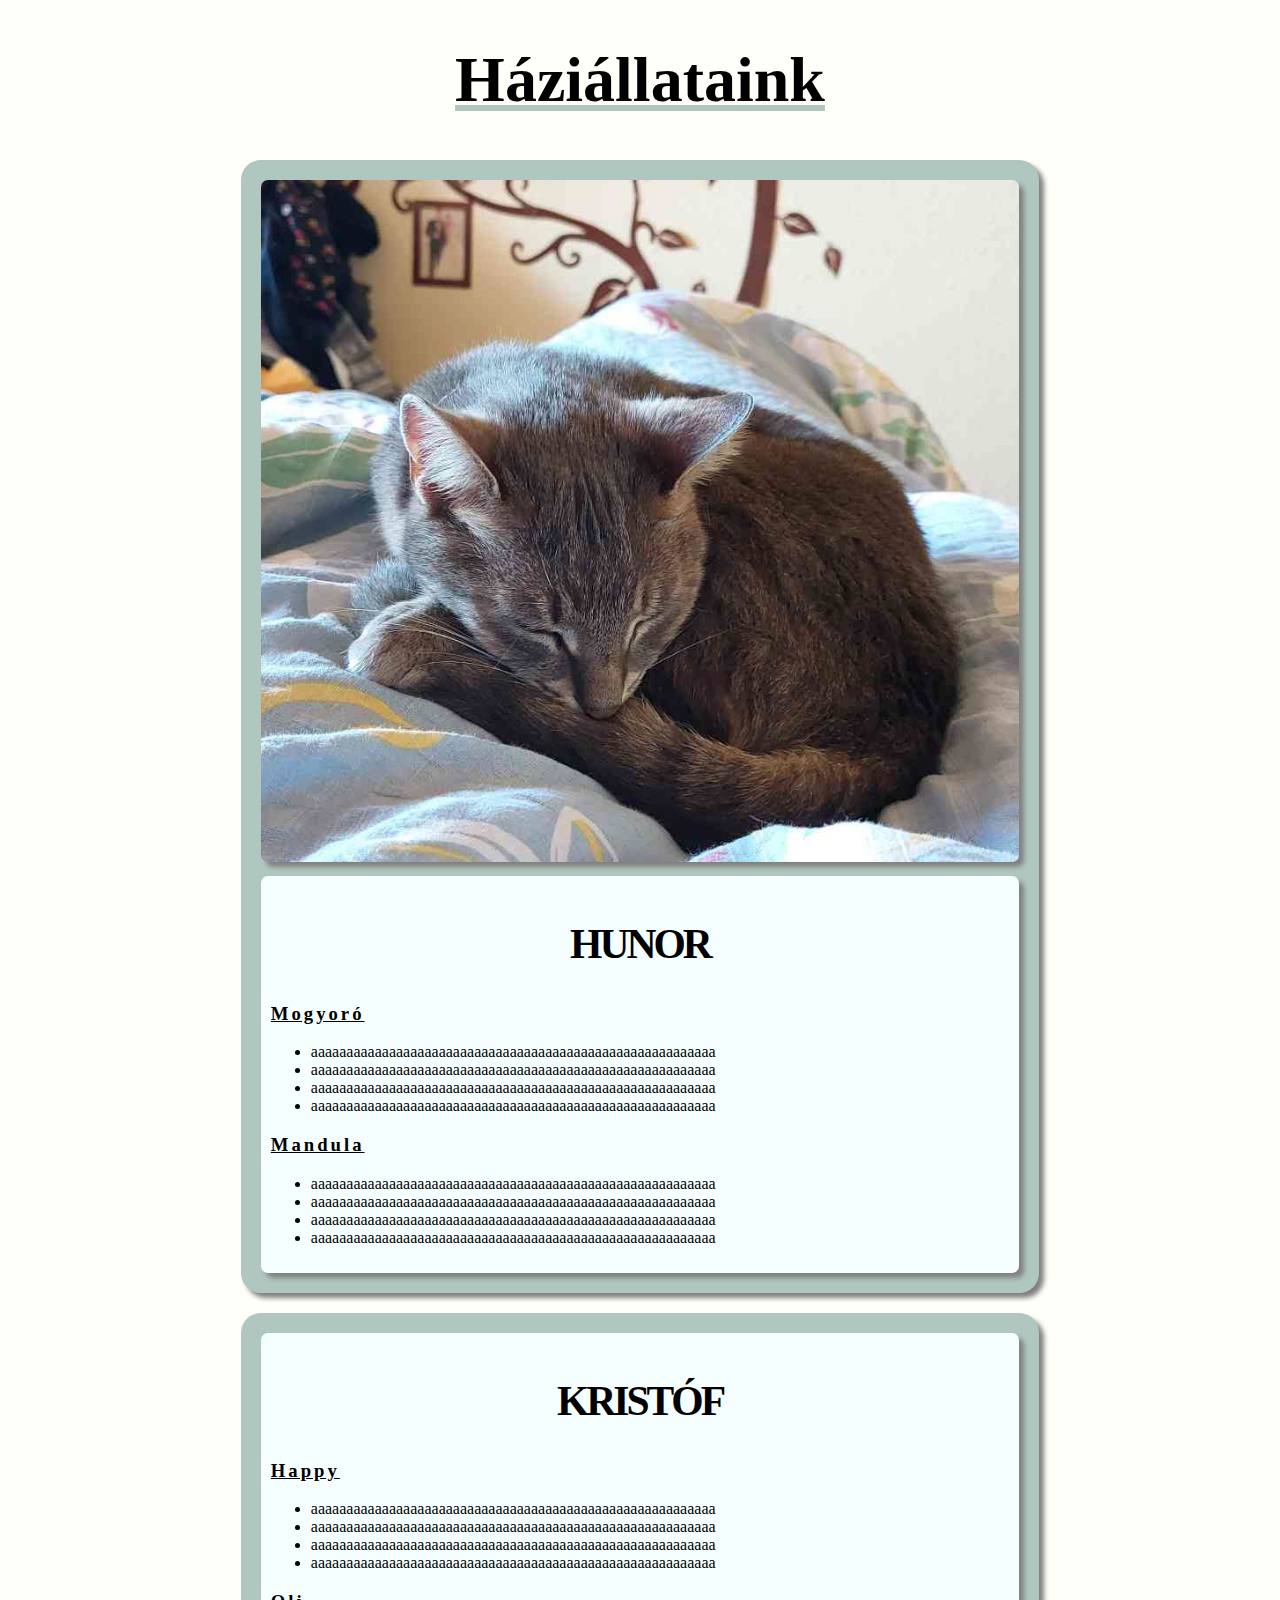
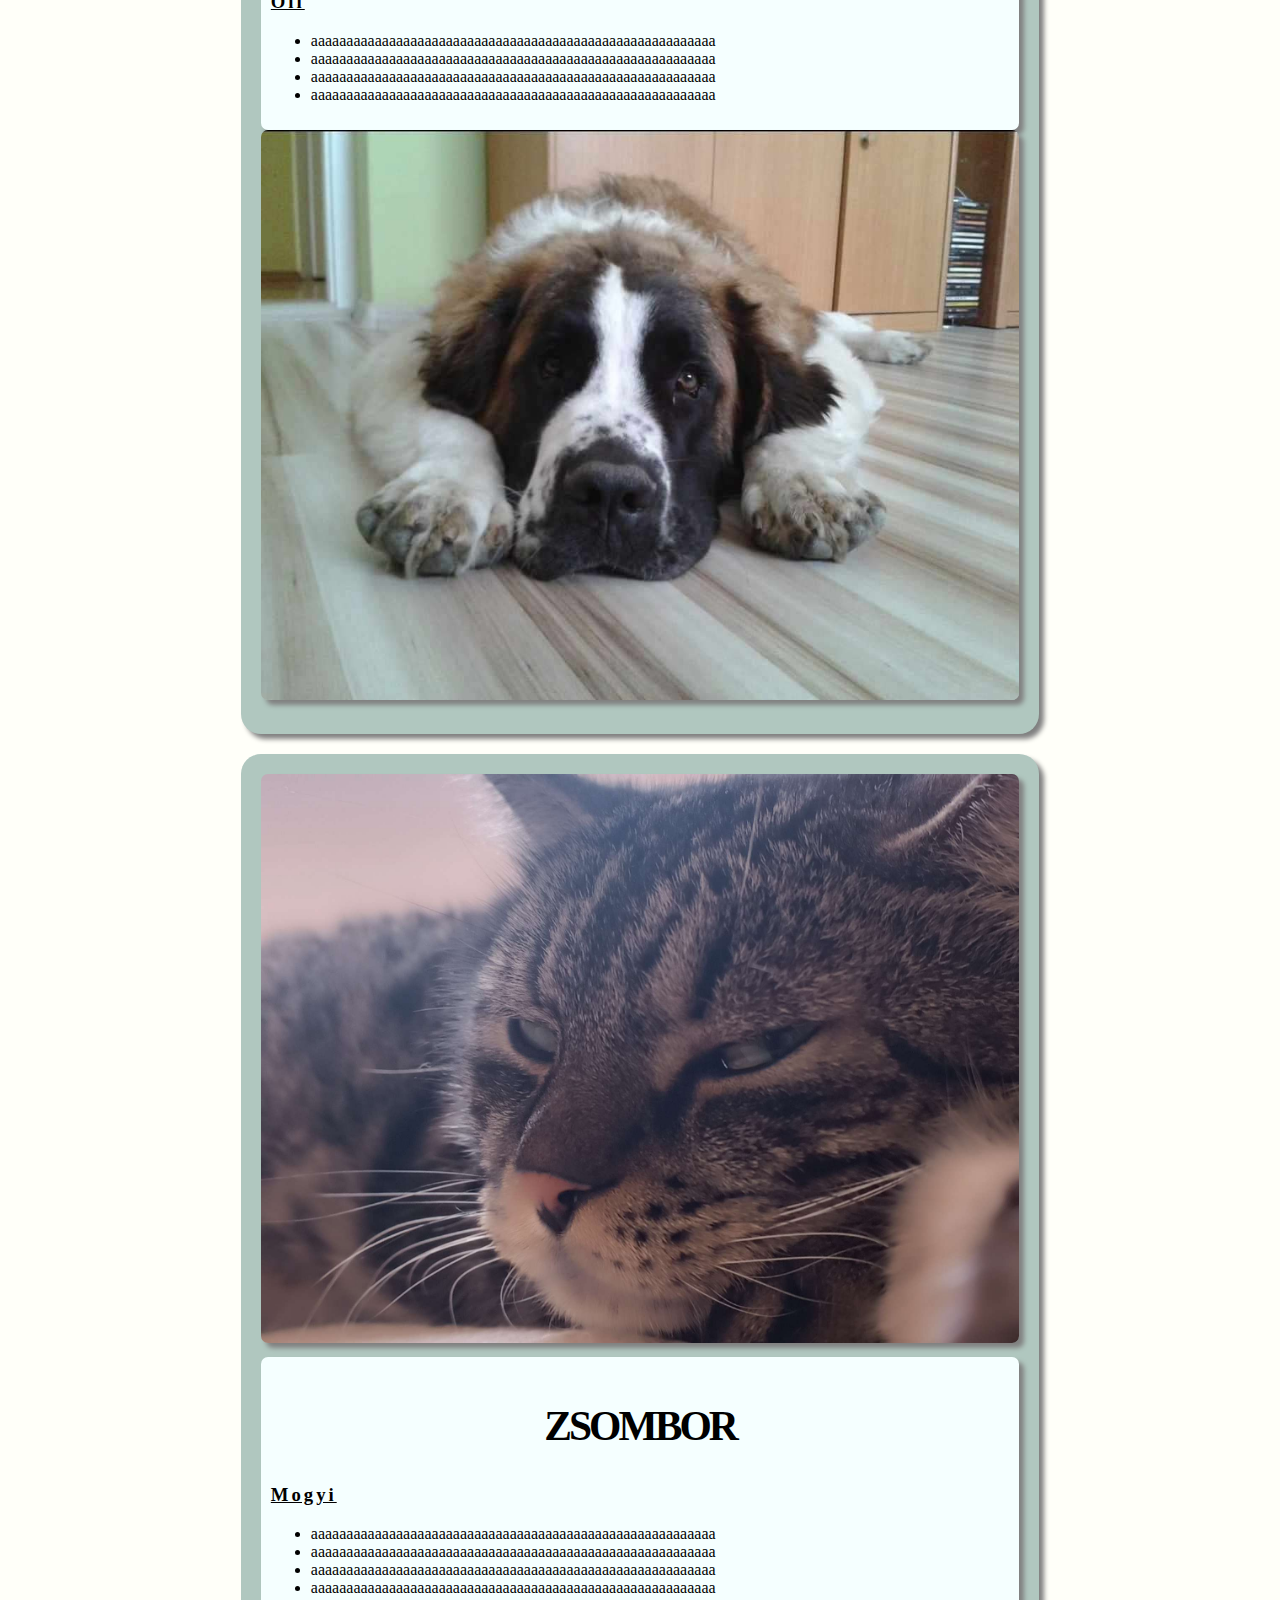
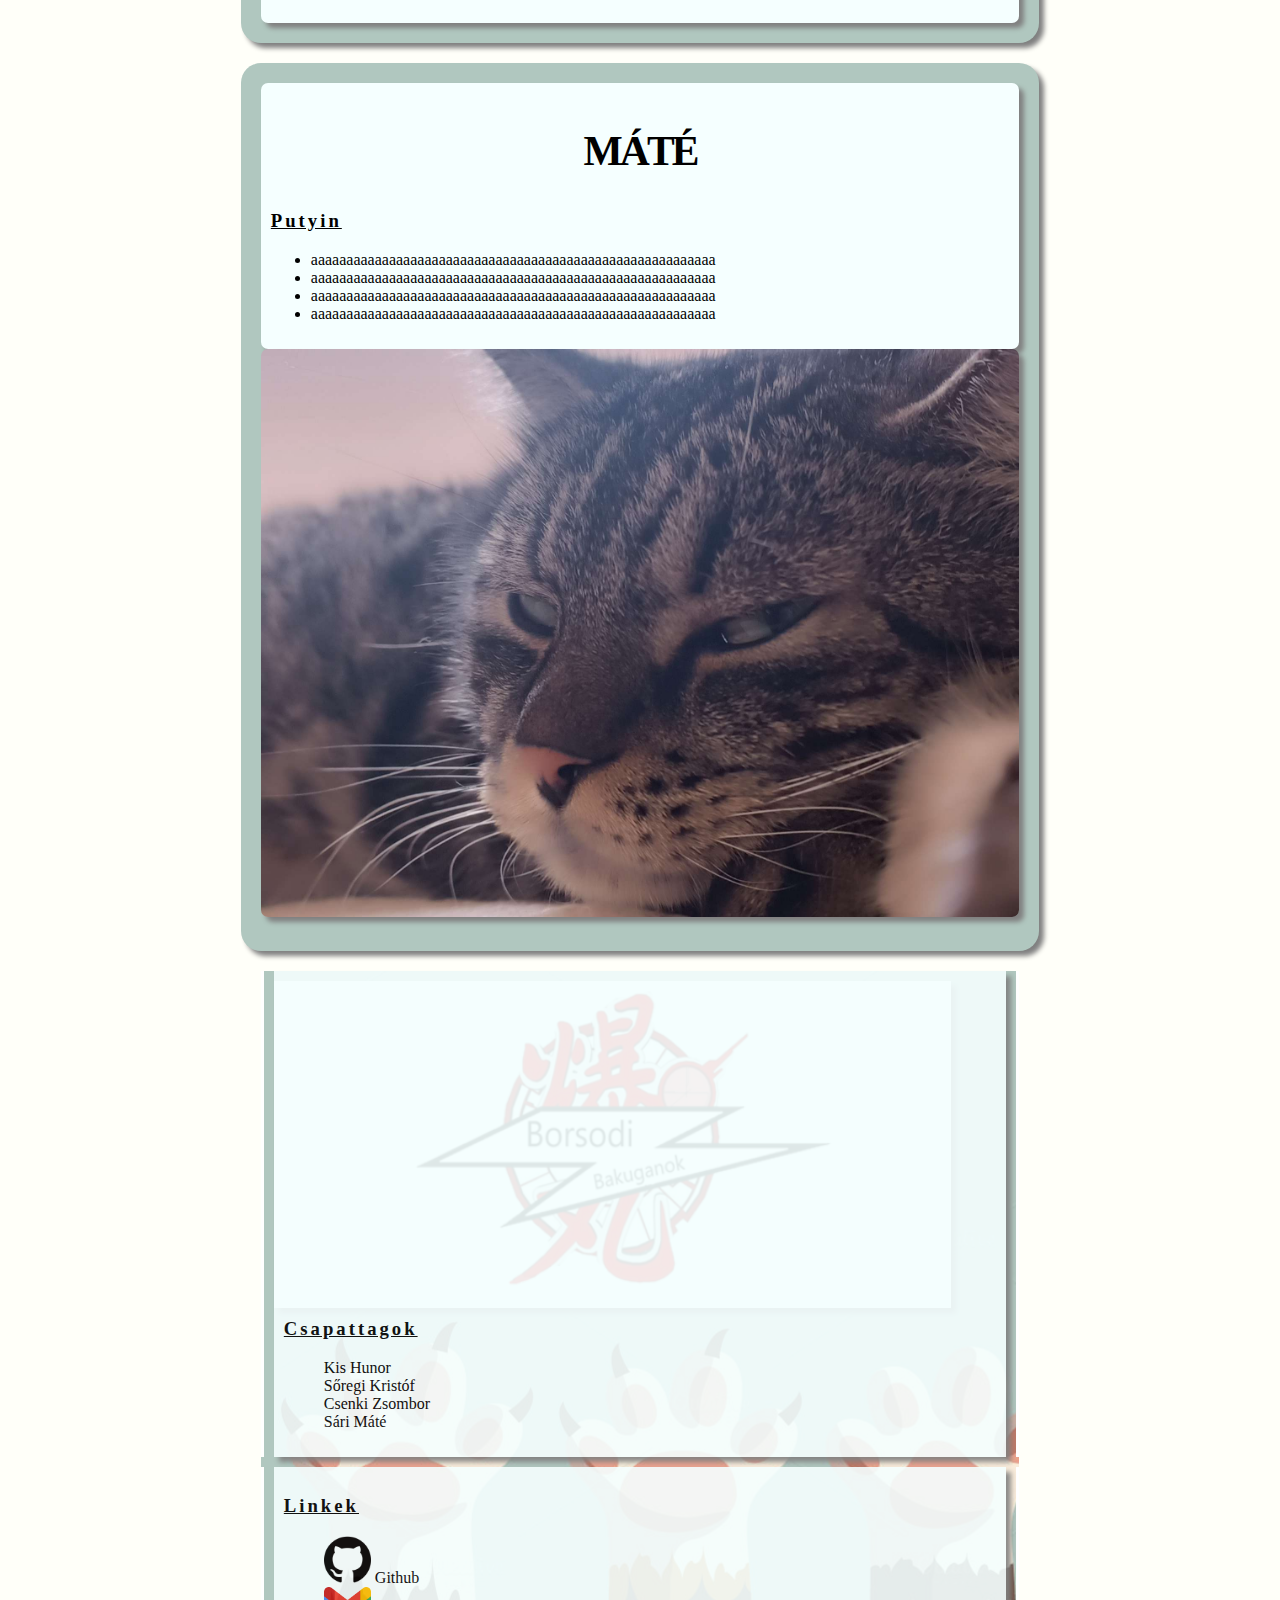
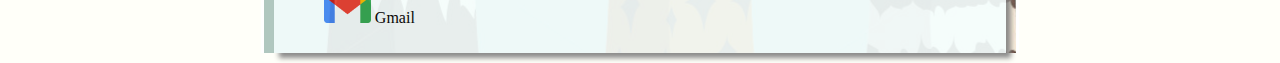
==== index.html @ 79746797 "Add files via upload" ====
<!DOCTYPE html>
<html lang="en">
<head>
    <meta charset="UTF-8">
    <meta name="viewport" content="width=device-width, initial-scale=1.0">
    <title>Háziállatok</title>
    <link href="https://cdn.jsdelivr.net/npm/bootstrap@5.3.2/dist/css/bootstrap.min.css" rel="stylesheet" integrity="sha384-T3c6CoIi6uLrA9TneNEoa7RxnatzjcDSCmG1MXxSR1GAsXEV/Dwwykc2MPK8M2HN" crossorigin="anonymous">
    <link rel="stylesheet" href="index.css">
</head>
<body>
    <header>
        <div>
            <h1>Háziállataink</h1>
        </div>
    </header>
    <main>
        <div class="row box">
            <div class="col-xl-5 col-lg-12 col-md-12 imgdiv">
                <img class="boximg" src="hunorfooldalkep.jpg" alt="">
            </div>
            <div class="lidiv col-xl-7 col-lg-12 col-md-12">
                <h2>Hunor</h2>
                <h3>Mogyoró</h3>
                <ul>
                    <li>aaaaaaaaaaaaaaaaaaaaaaaaaaaaaaaaaaaaaaaaaaaaaaaaaaaaaaaaa</li>
                    <li>aaaaaaaaaaaaaaaaaaaaaaaaaaaaaaaaaaaaaaaaaaaaaaaaaaaaaaaaa</li>
                    <li>aaaaaaaaaaaaaaaaaaaaaaaaaaaaaaaaaaaaaaaaaaaaaaaaaaaaaaaaa</li>
                    <li>aaaaaaaaaaaaaaaaaaaaaaaaaaaaaaaaaaaaaaaaaaaaaaaaaaaaaaaaa</li>
                </ul>
                <h3>Mandula</h3>
                <ul>
                    <li>aaaaaaaaaaaaaaaaaaaaaaaaaaaaaaaaaaaaaaaaaaaaaaaaaaaaaaaaa</li>
                    <li>aaaaaaaaaaaaaaaaaaaaaaaaaaaaaaaaaaaaaaaaaaaaaaaaaaaaaaaaa</li>
                    <li>aaaaaaaaaaaaaaaaaaaaaaaaaaaaaaaaaaaaaaaaaaaaaaaaaaaaaaaaa</li>
                    <li>aaaaaaaaaaaaaaaaaaaaaaaaaaaaaaaaaaaaaaaaaaaaaaaaaaaaaaaaa</li>
                </ul>
            </div>
        </div>
        <div class="row box">
            <div class="lidiv col-xl-7 col-lg-12 col-md-12">
                <h2>Kristóf</h2>
                <h3>Happy</h3>
                <ul>
                    <li>aaaaaaaaaaaaaaaaaaaaaaaaaaaaaaaaaaaaaaaaaaaaaaaaaaaaaaaaa</li>
                    <li>aaaaaaaaaaaaaaaaaaaaaaaaaaaaaaaaaaaaaaaaaaaaaaaaaaaaaaaaa</li>
                    <li>aaaaaaaaaaaaaaaaaaaaaaaaaaaaaaaaaaaaaaaaaaaaaaaaaaaaaaaaa</li>
                    <li>aaaaaaaaaaaaaaaaaaaaaaaaaaaaaaaaaaaaaaaaaaaaaaaaaaaaaaaaa</li>
                </ul>
                <h3>Oli</h3>
                <ul>
                    <li>aaaaaaaaaaaaaaaaaaaaaaaaaaaaaaaaaaaaaaaaaaaaaaaaaaaaaaaaa</li>
                    <li>aaaaaaaaaaaaaaaaaaaaaaaaaaaaaaaaaaaaaaaaaaaaaaaaaaaaaaaaa</li>
                    <li>aaaaaaaaaaaaaaaaaaaaaaaaaaaaaaaaaaaaaaaaaaaaaaaaaaaaaaaaa</li>
                    <li>aaaaaaaaaaaaaaaaaaaaaaaaaaaaaaaaaaaaaaaaaaaaaaaaaaaaaaaaa</li>
                </ul>
            </div>
            <div class="col-xl-5 col-lg-12 col-md-12 imgdiv">
                <img class="boximg" src="kristofkep4.jpg" alt="">
            </div>
        </div>
        <div class="row box">
            <div class="col-xl-5 col-lg-12 col-md-12 imgdiv">
                <img class="boximg" src="mate_fooldalkep.jpg" alt="">
            </div>
            <div class="lidiv col-xl-7 col-lg-12 col-md-12">
                <h2>Zsombor</h2>
                <h3>Mogyi</h3>
                <ul>
                    <li>aaaaaaaaaaaaaaaaaaaaaaaaaaaaaaaaaaaaaaaaaaaaaaaaaaaaaaaaa</li>
                    <li>aaaaaaaaaaaaaaaaaaaaaaaaaaaaaaaaaaaaaaaaaaaaaaaaaaaaaaaaa</li>
                    <li>aaaaaaaaaaaaaaaaaaaaaaaaaaaaaaaaaaaaaaaaaaaaaaaaaaaaaaaaa</li>
                    <li>aaaaaaaaaaaaaaaaaaaaaaaaaaaaaaaaaaaaaaaaaaaaaaaaaaaaaaaaa</li>
                </ul>
            </div>
        </div>
        <div class="row box">
            <div class="lidiv col-xl-7 col-lg-12 col-md-12">
                <h2>Máté</h2>
                <h3>Putyin</h3>
                <ul>
                    <li>aaaaaaaaaaaaaaaaaaaaaaaaaaaaaaaaaaaaaaaaaaaaaaaaaaaaaaaaa</li>
                    <li>aaaaaaaaaaaaaaaaaaaaaaaaaaaaaaaaaaaaaaaaaaaaaaaaaaaaaaaaa</li>
                    <li>aaaaaaaaaaaaaaaaaaaaaaaaaaaaaaaaaaaaaaaaaaaaaaaaaaaaaaaaa</li>
                    <li>aaaaaaaaaaaaaaaaaaaaaaaaaaaaaaaaaaaaaaaaaaaaaaaaaaaaaaaaa</li>
                </ul>
            </div>
            <div class="col-xl-5 col-lg-12 col-md-12 imgdiv">
                <img class="boximg" src="mate_fooldalkep.jpg" alt="">
            </div>
        </div>
    </main>
    <footer>
        <div class="row">
            <div class="col-lg-4 kozepsoli">
                <img class="footerimg" src="logo.png" alt="">
            </div>
            <div class="about col-lg-4 kozepsoli">
                <div class="kozepsofooter">
                    <h3>Csapattagok</h3>
                    <ul class="footerul">
                        <li>Kis Hunor</li>
                        <li>Sőregi Kristóf</li>
                        <li>Csenki Zsombor</li>
                        <li>Sári Máté</li>
                    </ul>
                </div>
            </div>
            <div class="contact col-lg-4 kozepsoli">
                <div class="kozepsofooter">
                    <h3>Linkek</h3>
                    <ul class="footerul">
                        <li><a target="_blank" href="https://github.com/orgs/borsodibakuganok2/repositories"><img class="footerlogo" src="25231.png" alt=""> Github</li></a>
                        <li><a href="mailto: borsodiibakuganok@gmail.com"><img class="footerlogo" src="Gmail_icon_(2020).svg.png" alt=""> Gmail</li></a>
                    </ul>
                </div>
            </div>
        </div>
    </footer>
</body>
</html>
---- index.css ----
body{
    background-color: #FFFFF9;
}

h1{
    text-align: center;
    text-decoration: underline;
    text-decoration-color: #B0C7BF;
    font-size: 400%;
}

.box{
    background-color: #B0C7BF;
    width: 60%;
    margin-left: auto;
    margin-right: auto;
    height: fit-content;
    padding: 20px;
    border-radius: 20px;
    vertical-align: middle;
    box-shadow: 5px 5px 5px grey;
    margin-bottom: 20px;
}


.boximg{
    width: 100%;
    box-shadow: 5px 5px 5px grey;
    border-radius: 7px;
    margin-right: 10px;
    margin-bottom: 10px;
}

.lidiv{
    background-color: #F5FFFF;
    box-shadow: 5px 5px 5px grey;
    border-radius: 7px;
    height: fit-content;
    padding: 10px;
}


.header{
    text-align: center;
    align-items: center;
    margin-top: 2%;
    margin-bottom: 2%;
}

h2{
    font-size: 260%;
    text-align: center;
    text-transform: uppercase;
    font-family: 'Gambetta', serif;
    letter-spacing: -3px;
    font-variation-settings: "wght" 311;
    color: black;
    outline: none;
}

h3{
    text-decoration: underline;

    font-family: 'Gambetta', serif;
    letter-spacing: 3px;
    font-variation-settings: "wght" 311;
}

.kozdiv{
    align-items: center;
}
.footerimg{
    width: 100%;
    float: left;
}

footer{
    width: 60%;
    margin-left: auto;
    margin-right: auto;
    background-image: url("footerbackground.jpg");
    background-position: 10% 65%;
}

.footerlogo{
    width: 7%;
}

.kozepsoli{
    border-right: 3px solid white;
    border-left: 3px solid white;
    
    
}
.kozepsofooter{
    background-color: #F5FFFF;
    opacity: 90%;
    padding: 10px;
    box-shadow: 5px 5px 5px grey;
    margin: 10px;

}

.footerul{
    list-style-type: none;
}

.footerimg{
    background-color: #F5FFFF;
    opacity: 90%;
    box-shadow: 5px 5px 5px grey;
    margin: 10px;
    width: 90%;
}

a{
    text-decoration: none;
    color: black;
}
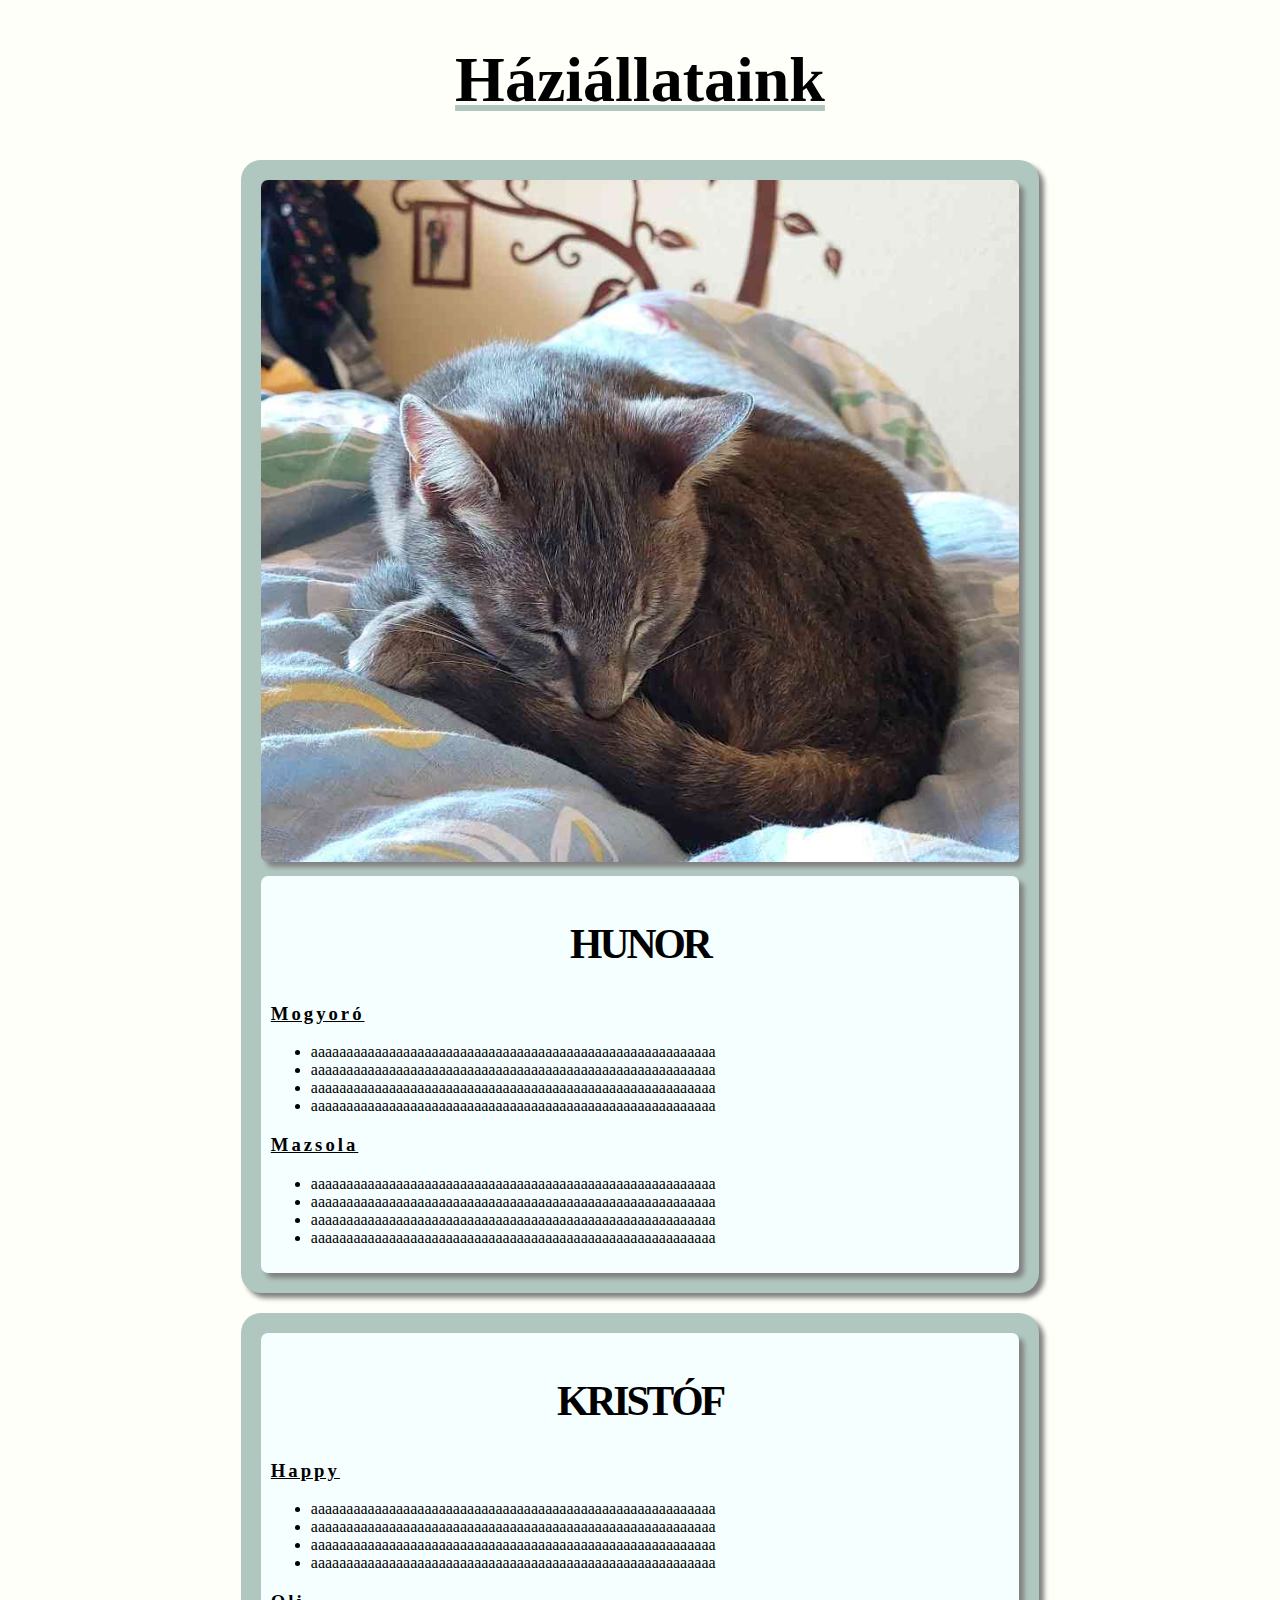
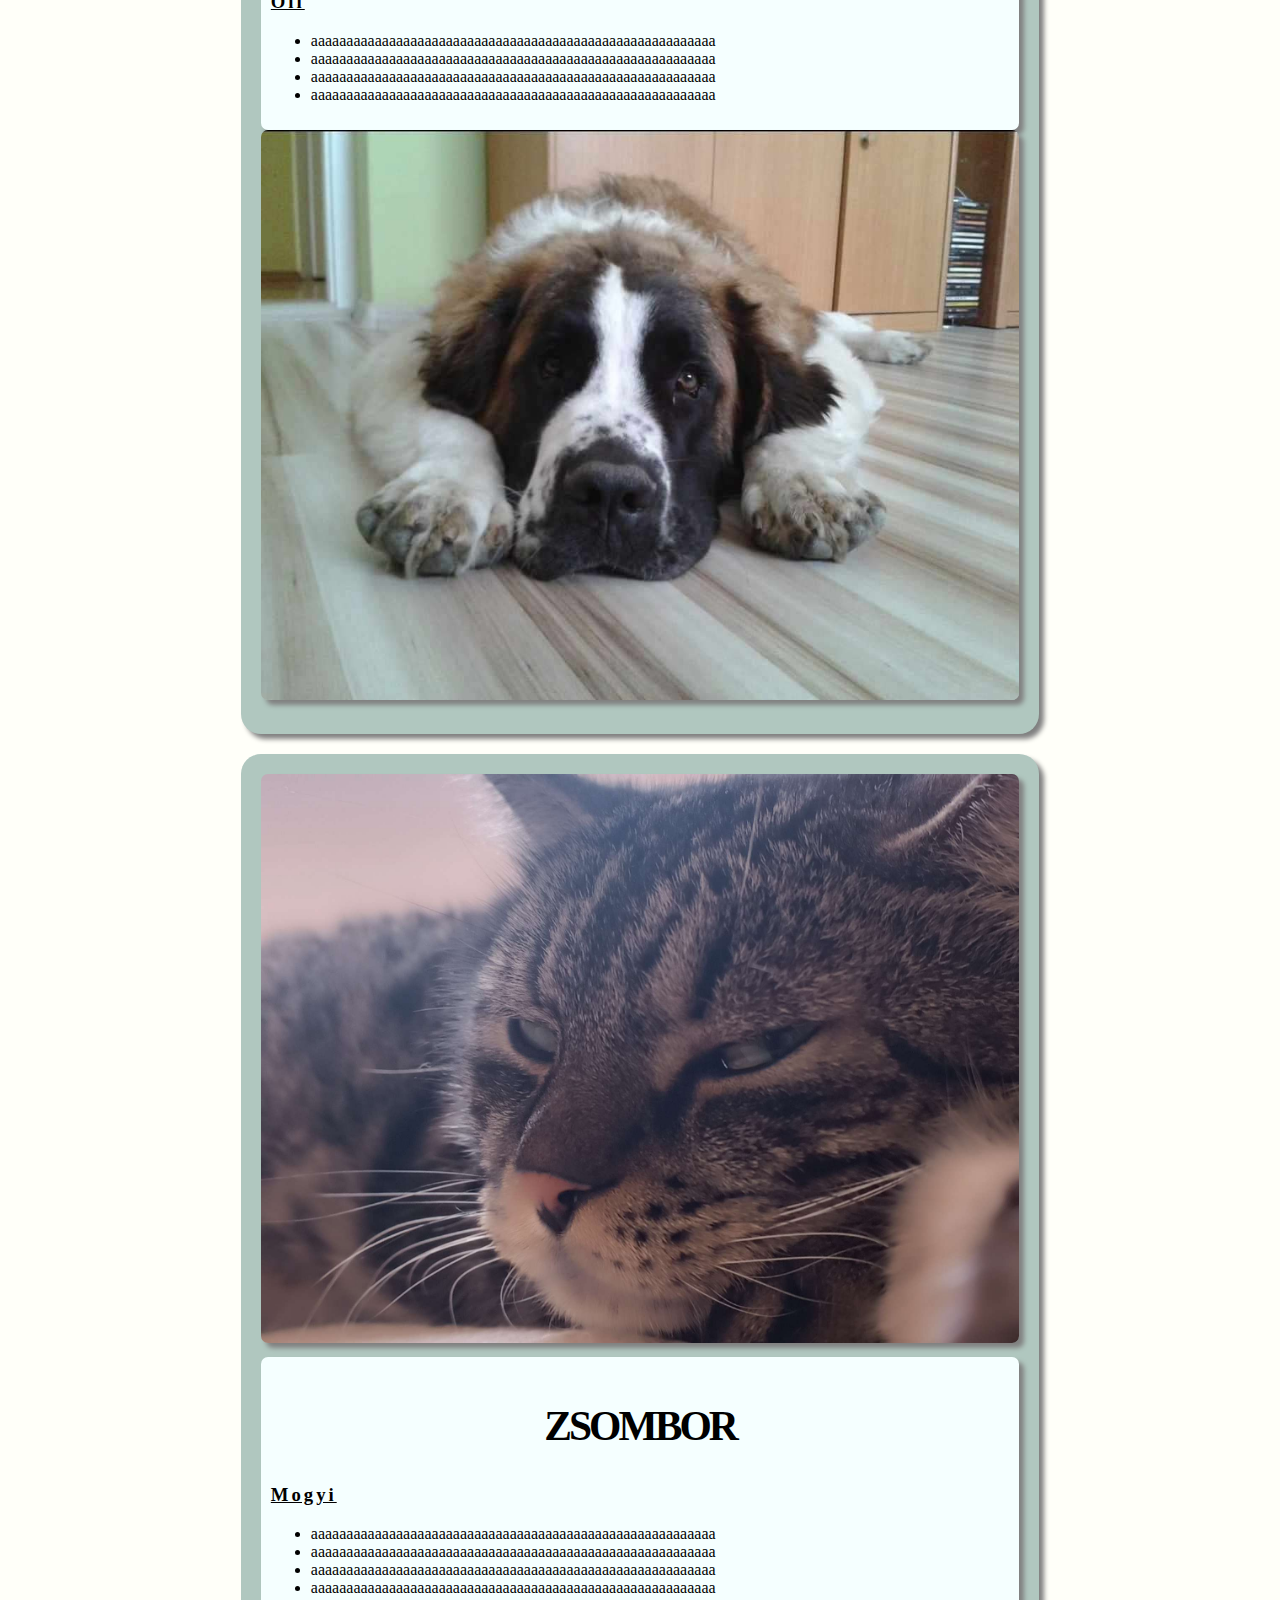
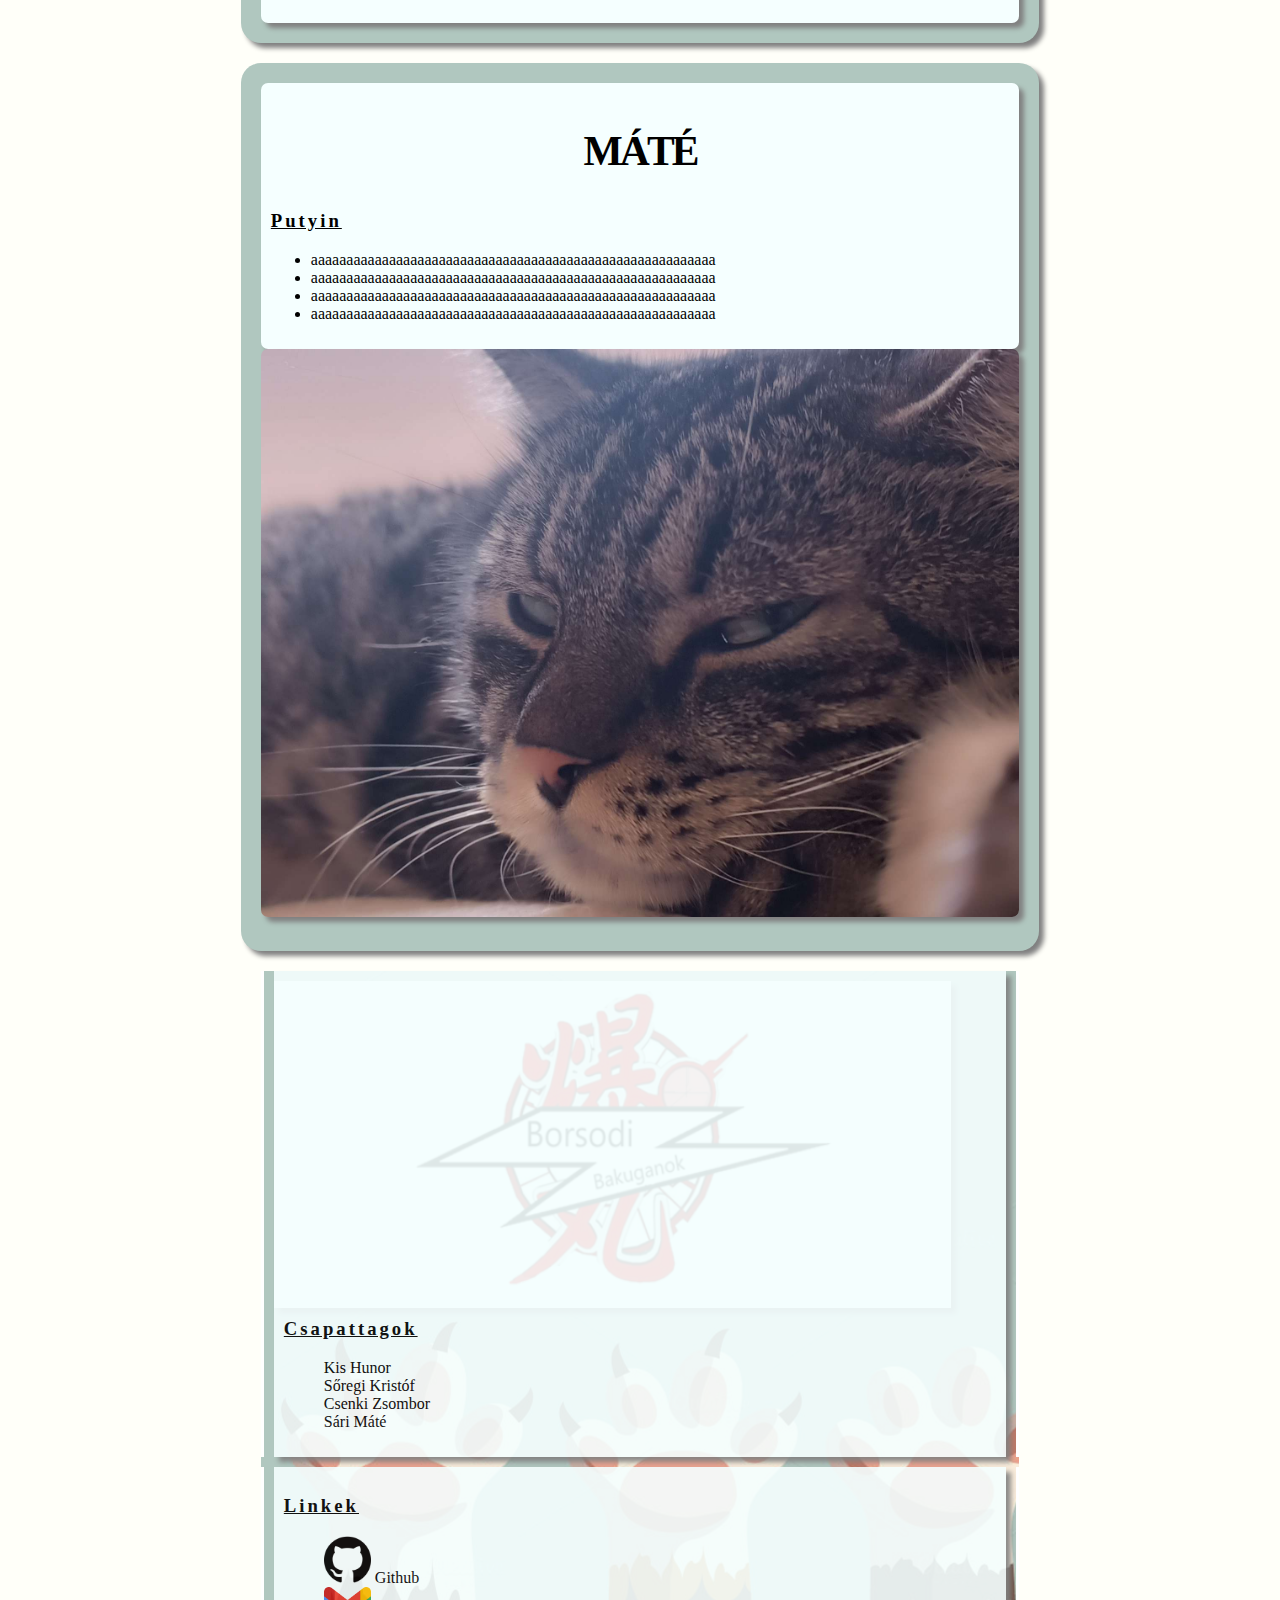
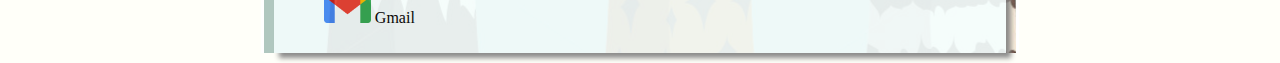
==== commit c7f89e54: "Add files via upload" ====
--- a/index.html
+++ b/index.html
@@ -16,7 +16,7 @@
     <main>
         <div class="row box">
             <div class="col-xl-5 col-lg-12 col-md-12 imgdiv">
-                <img class="boximg" src="hunorfooldalkep.jpg" alt="">
+                <a href="hunor.html"><img class="boximg" src="hunorfooldalkep.jpg" alt=""></a>
             </div>
             <div class="lidiv col-xl-7 col-lg-12 col-md-12">
                 <h2>Hunor</h2>
@@ -27,7 +27,7 @@
                     <li>aaaaaaaaaaaaaaaaaaaaaaaaaaaaaaaaaaaaaaaaaaaaaaaaaaaaaaaaa</li>
                     <li>aaaaaaaaaaaaaaaaaaaaaaaaaaaaaaaaaaaaaaaaaaaaaaaaaaaaaaaaa</li>
                 </ul>
-                <h3>Mandula</h3>
+                <h3>Mazsola</h3>
                 <ul>
                     <li>aaaaaaaaaaaaaaaaaaaaaaaaaaaaaaaaaaaaaaaaaaaaaaaaaaaaaaaaa</li>
                     <li>aaaaaaaaaaaaaaaaaaaaaaaaaaaaaaaaaaaaaaaaaaaaaaaaaaaaaaaaa</li>
@@ -55,12 +55,12 @@
                 </ul>
             </div>
             <div class="col-xl-5 col-lg-12 col-md-12 imgdiv">
-                <img class="boximg" src="kristofkep4.jpg" alt="">
+                <a href="kristóf.html"><img class="boximg" src="kristofkep4.jpg" alt=""></a>
             </div>
         </div>
         <div class="row box">
             <div class="col-xl-5 col-lg-12 col-md-12 imgdiv">
-                <img class="boximg" src="mate_fooldalkep.jpg" alt="">
+                <a href="zsombor.html"><img class="boximg" src="mate_fooldalkep.jpg" alt=""></a>
             </div>
             <div class="lidiv col-xl-7 col-lg-12 col-md-12">
                 <h2>Zsombor</h2>
@@ -85,7 +85,7 @@
                 </ul>
             </div>
             <div class="col-xl-5 col-lg-12 col-md-12 imgdiv">
-                <img class="boximg" src="mate_fooldalkep.jpg" alt="">
+                <a href="máté.html"><img class="boximg" src="mate_fooldalkep.jpg" alt=""></a>
             </div>
         </div>
     </main>
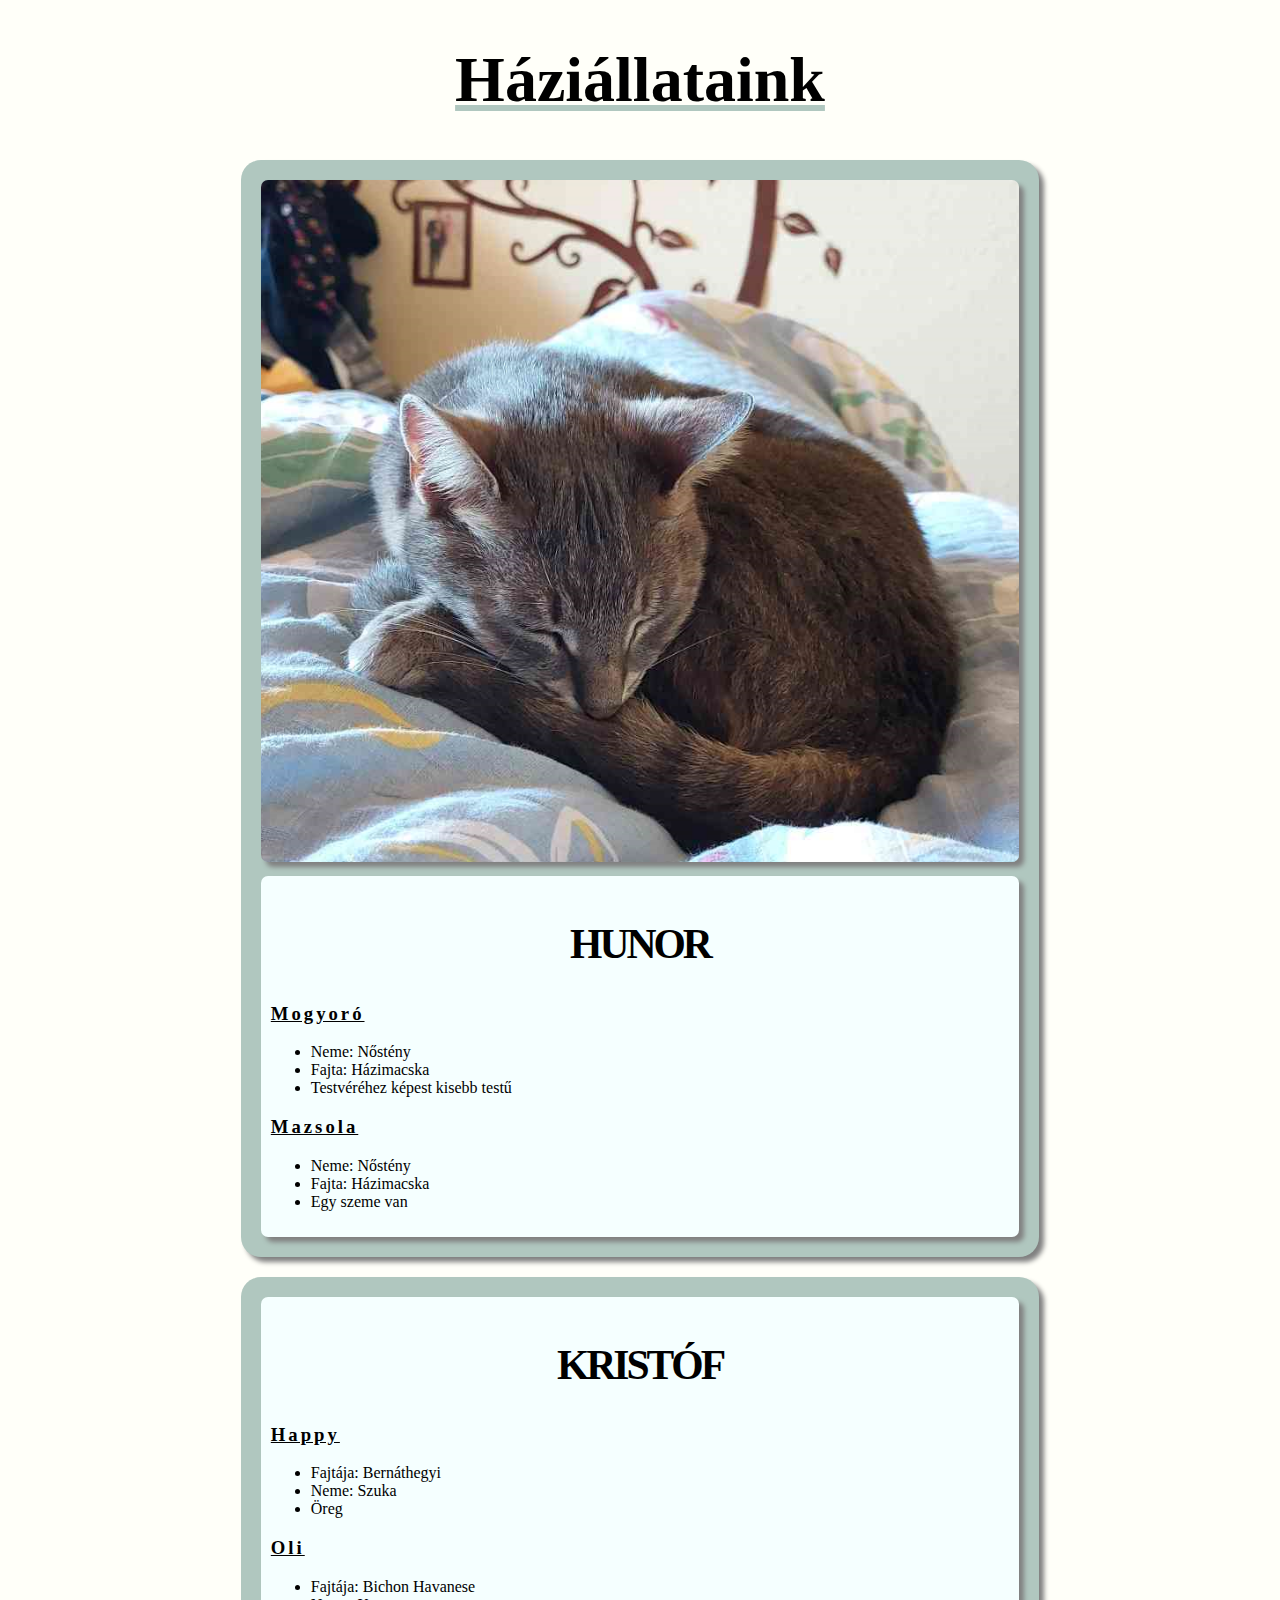
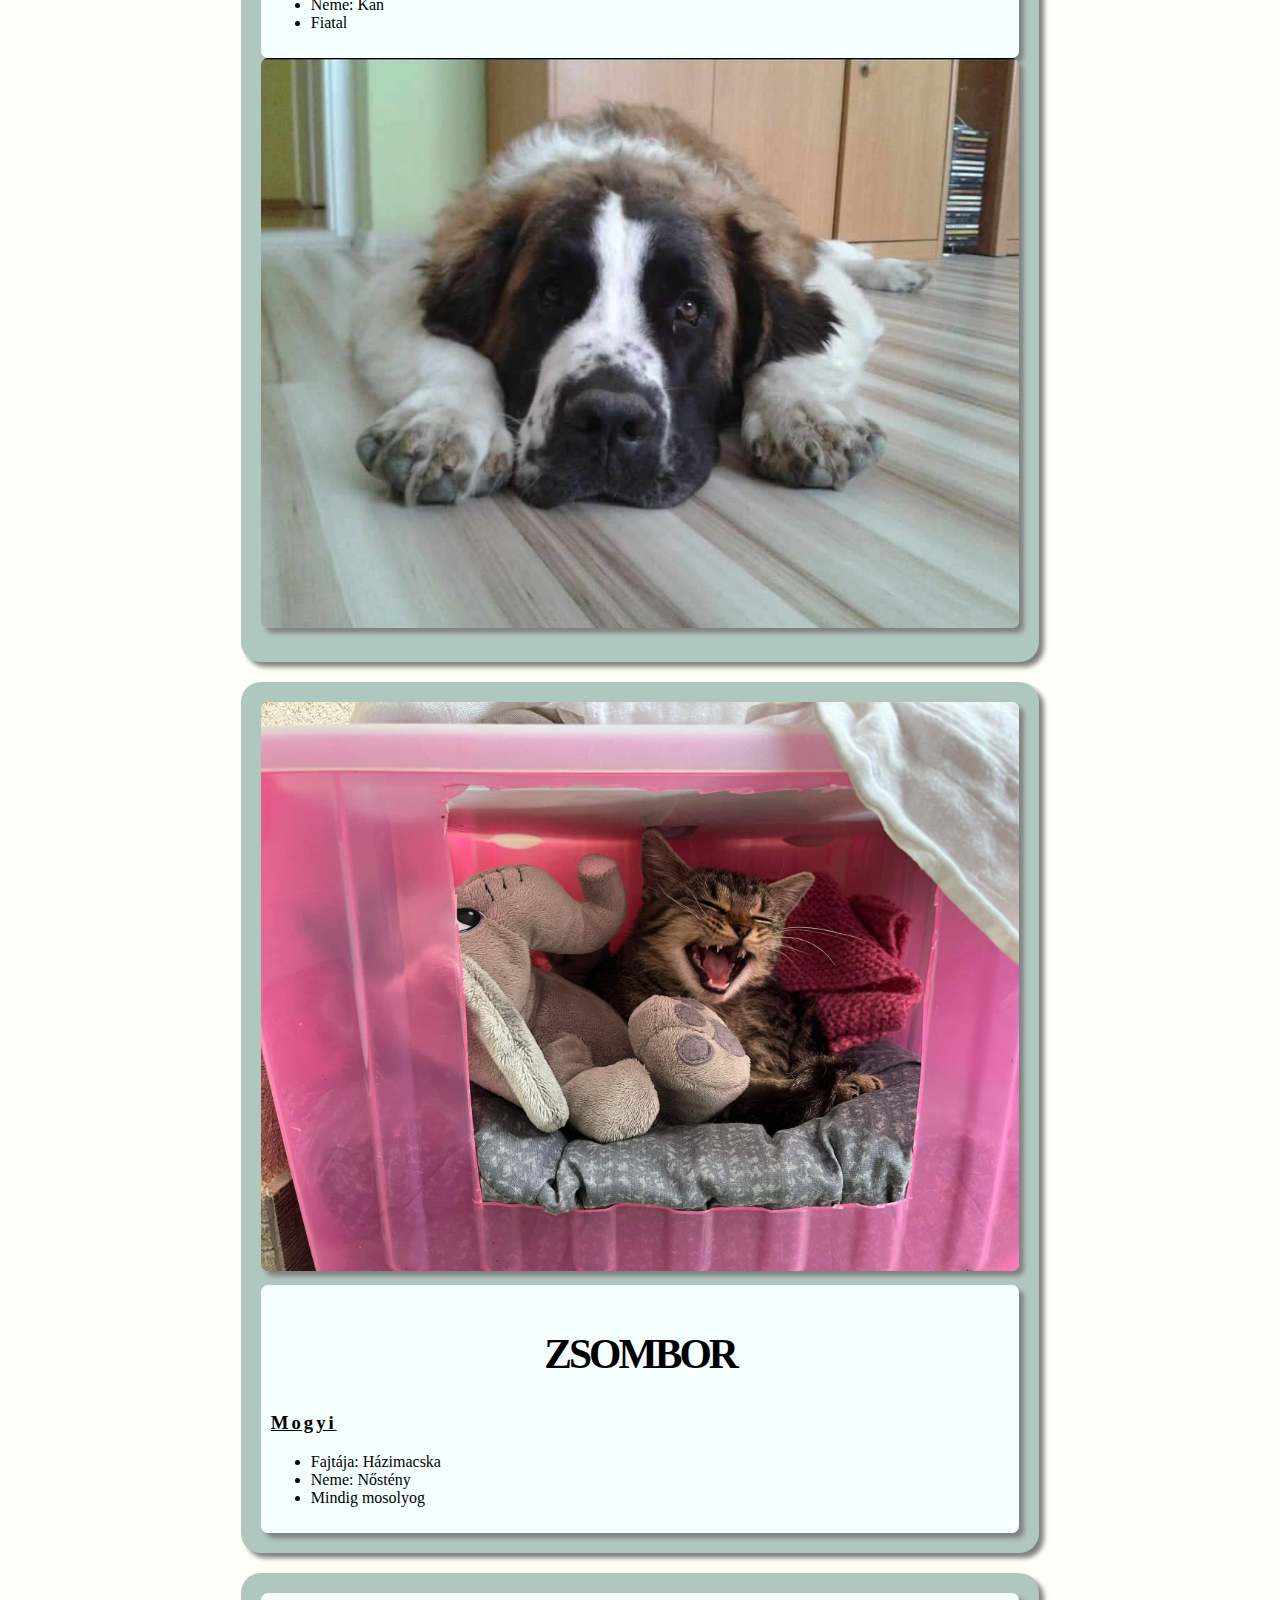
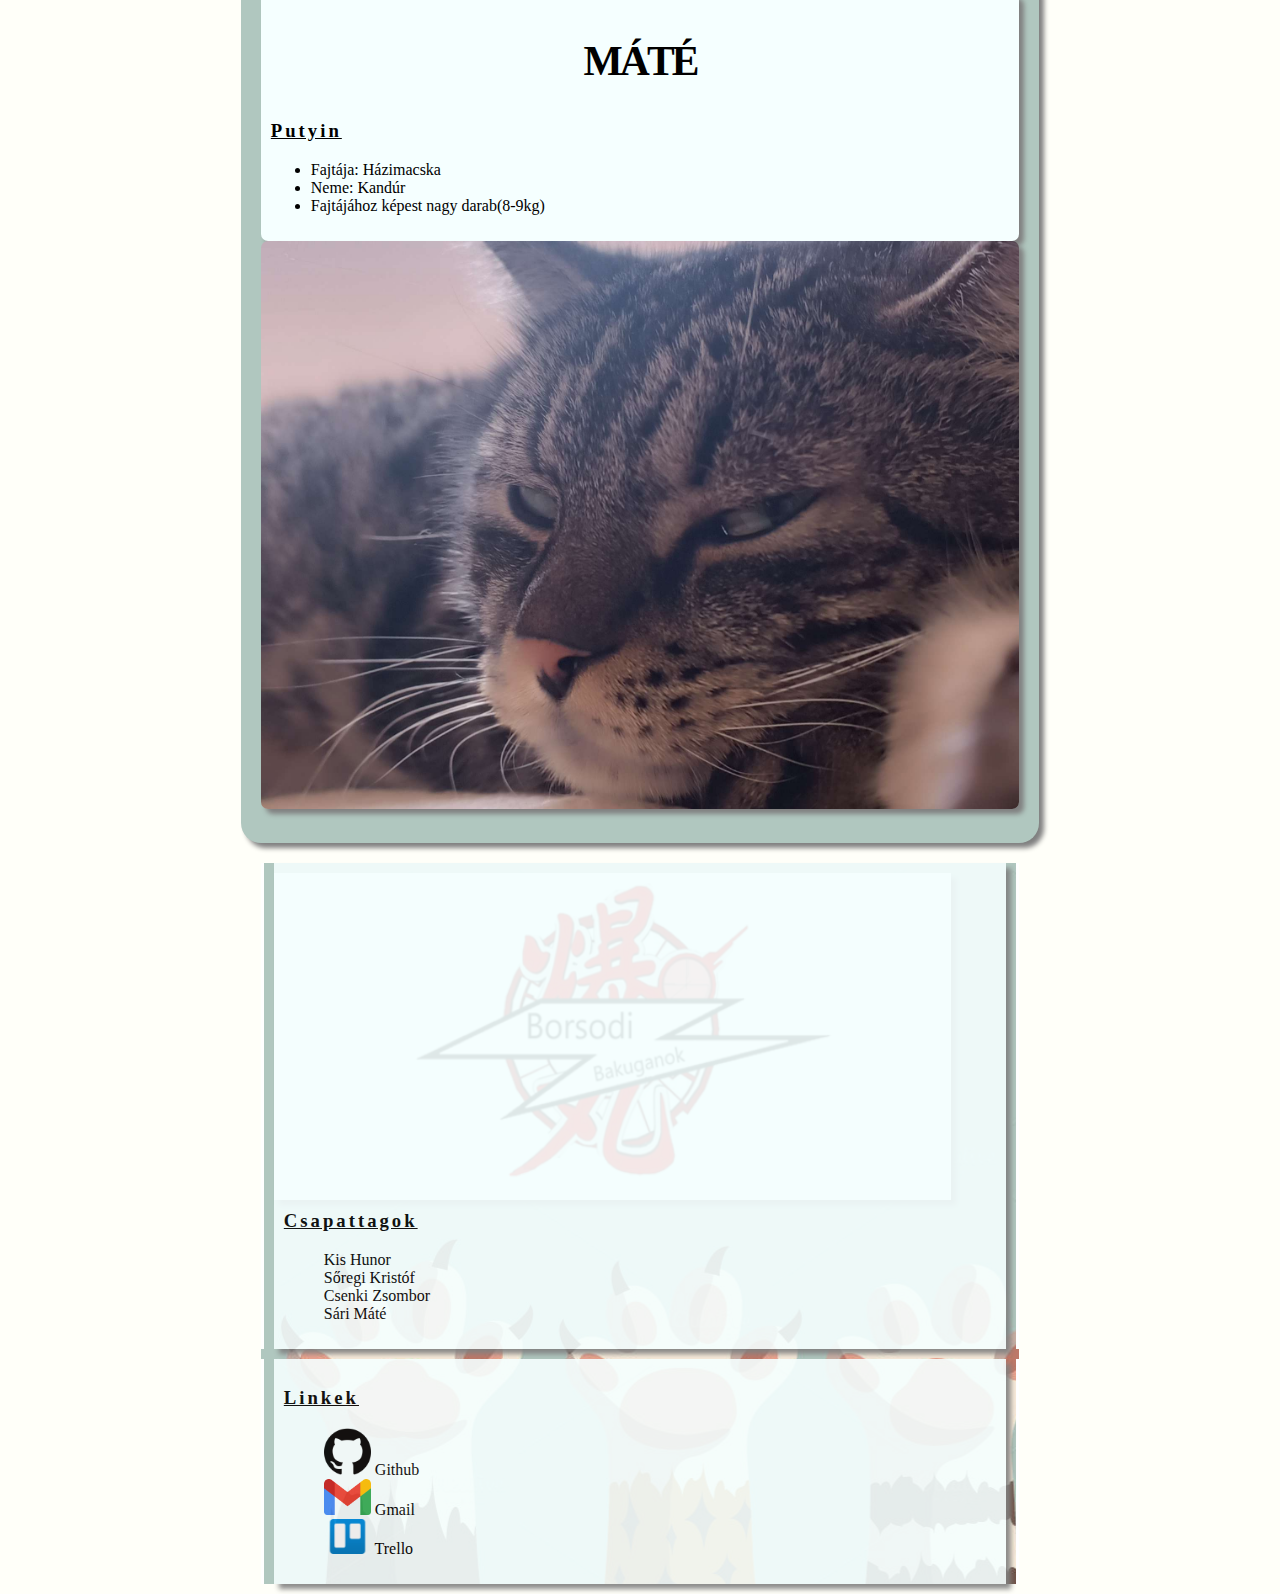
==== commit e7f5562f: "Add files via upload" ====
--- a/index.html
+++ b/index.html
@@ -5,7 +5,7 @@
     <meta name="viewport" content="width=device-width, initial-scale=1.0">
     <title>Háziállatok</title>
     <link href="https://cdn.jsdelivr.net/npm/bootstrap@5.3.2/dist/css/bootstrap.min.css" rel="stylesheet" integrity="sha384-T3c6CoIi6uLrA9TneNEoa7RxnatzjcDSCmG1MXxSR1GAsXEV/Dwwykc2MPK8M2HN" crossorigin="anonymous">
-    <link rel="stylesheet" href="index.css">
+    <link rel="stylesheet" href="/css/index.css">
 </head>
 <body>
     <header>
@@ -16,23 +16,21 @@
     <main>
         <div class="row box">
             <div class="col-xl-5 col-lg-12 col-md-12 imgdiv">
-                <a href="hunor.html"><img class="boximg" src="hunorfooldalkep.jpg" alt=""></a>
+                <a href="hunor.html"><img class="boximg" src="/img/hunorfooldalkep.jpg" alt=""></a>
             </div>
             <div class="lidiv col-xl-7 col-lg-12 col-md-12">
                 <h2>Hunor</h2>
                 <h3>Mogyoró</h3>
                 <ul>
-                    <li>aaaaaaaaaaaaaaaaaaaaaaaaaaaaaaaaaaaaaaaaaaaaaaaaaaaaaaaaa</li>
-                    <li>aaaaaaaaaaaaaaaaaaaaaaaaaaaaaaaaaaaaaaaaaaaaaaaaaaaaaaaaa</li>
-                    <li>aaaaaaaaaaaaaaaaaaaaaaaaaaaaaaaaaaaaaaaaaaaaaaaaaaaaaaaaa</li>
-                    <li>aaaaaaaaaaaaaaaaaaaaaaaaaaaaaaaaaaaaaaaaaaaaaaaaaaaaaaaaa</li>
+                    <li>Neme: Nőstény</li>
+                    <li>Fajta: Házimacska</li>
+                    <li>Testvéréhez képest kisebb testű</li>
                 </ul>
                 <h3>Mazsola</h3>
                 <ul>
-                    <li>aaaaaaaaaaaaaaaaaaaaaaaaaaaaaaaaaaaaaaaaaaaaaaaaaaaaaaaaa</li>
-                    <li>aaaaaaaaaaaaaaaaaaaaaaaaaaaaaaaaaaaaaaaaaaaaaaaaaaaaaaaaa</li>
-                    <li>aaaaaaaaaaaaaaaaaaaaaaaaaaaaaaaaaaaaaaaaaaaaaaaaaaaaaaaaa</li>
-                    <li>aaaaaaaaaaaaaaaaaaaaaaaaaaaaaaaaaaaaaaaaaaaaaaaaaaaaaaaaa</li>
+                    <li>Neme: Nőstény</li>
+                    <li>Fajta: Házimacska</li>
+                    <li>Egy szeme van</li>
                 </ul>
             </div>
         </div>
@@ -41,35 +39,32 @@
                 <h2>Kristóf</h2>
                 <h3>Happy</h3>
                 <ul>
-                    <li>aaaaaaaaaaaaaaaaaaaaaaaaaaaaaaaaaaaaaaaaaaaaaaaaaaaaaaaaa</li>
-                    <li>aaaaaaaaaaaaaaaaaaaaaaaaaaaaaaaaaaaaaaaaaaaaaaaaaaaaaaaaa</li>
-                    <li>aaaaaaaaaaaaaaaaaaaaaaaaaaaaaaaaaaaaaaaaaaaaaaaaaaaaaaaaa</li>
-                    <li>aaaaaaaaaaaaaaaaaaaaaaaaaaaaaaaaaaaaaaaaaaaaaaaaaaaaaaaaa</li>
+                    <li>Fajtája: Bernáthegyi</li>
+                    <li>Neme: Szuka</li>
+                    <li>Öreg</li>
                 </ul>
                 <h3>Oli</h3>
                 <ul>
-                    <li>aaaaaaaaaaaaaaaaaaaaaaaaaaaaaaaaaaaaaaaaaaaaaaaaaaaaaaaaa</li>
-                    <li>aaaaaaaaaaaaaaaaaaaaaaaaaaaaaaaaaaaaaaaaaaaaaaaaaaaaaaaaa</li>
-                    <li>aaaaaaaaaaaaaaaaaaaaaaaaaaaaaaaaaaaaaaaaaaaaaaaaaaaaaaaaa</li>
-                    <li>aaaaaaaaaaaaaaaaaaaaaaaaaaaaaaaaaaaaaaaaaaaaaaaaaaaaaaaaa</li>
+                    <li>Fajtája: Bichon Havanese</li>
+                    <li>Neme: Kan</li>
+                    <li>Fiatal</li>
                 </ul>
             </div>
             <div class="col-xl-5 col-lg-12 col-md-12 imgdiv">
-                <a href="kristóf.html"><img class="boximg" src="kristofkep4.jpg" alt=""></a>
+                <a href="kristóf.html"><img class="boximg" src="/img/kristofkep4.jpg" alt=""></a>
             </div>
         </div>
         <div class="row box">
             <div class="col-xl-5 col-lg-12 col-md-12 imgdiv">
-                <a href="zsombor.html"><img class="boximg" src="mate_fooldalkep.jpg" alt=""></a>
+                <a href="zsombor.html"><img class="boximg" src="/img/mogyihaz.JPG" alt=""></a>
             </div>
             <div class="lidiv col-xl-7 col-lg-12 col-md-12">
                 <h2>Zsombor</h2>
                 <h3>Mogyi</h3>
                 <ul>
-                    <li>aaaaaaaaaaaaaaaaaaaaaaaaaaaaaaaaaaaaaaaaaaaaaaaaaaaaaaaaa</li>
-                    <li>aaaaaaaaaaaaaaaaaaaaaaaaaaaaaaaaaaaaaaaaaaaaaaaaaaaaaaaaa</li>
-                    <li>aaaaaaaaaaaaaaaaaaaaaaaaaaaaaaaaaaaaaaaaaaaaaaaaaaaaaaaaa</li>
-                    <li>aaaaaaaaaaaaaaaaaaaaaaaaaaaaaaaaaaaaaaaaaaaaaaaaaaaaaaaaa</li>
+                    <li>Fajtája: Házimacska</li>
+                    <li>Neme: Nőstény</li>
+                    <li>Mindig mosolyog</li>
                 </ul>
             </div>
         </div>
@@ -78,21 +73,20 @@
                 <h2>Máté</h2>
                 <h3>Putyin</h3>
                 <ul>
-                    <li>aaaaaaaaaaaaaaaaaaaaaaaaaaaaaaaaaaaaaaaaaaaaaaaaaaaaaaaaa</li>
-                    <li>aaaaaaaaaaaaaaaaaaaaaaaaaaaaaaaaaaaaaaaaaaaaaaaaaaaaaaaaa</li>
-                    <li>aaaaaaaaaaaaaaaaaaaaaaaaaaaaaaaaaaaaaaaaaaaaaaaaaaaaaaaaa</li>
-                    <li>aaaaaaaaaaaaaaaaaaaaaaaaaaaaaaaaaaaaaaaaaaaaaaaaaaaaaaaaa</li>
+                    <li>Fajtája: Házimacska</li>
+                    <li>Neme: Kandúr</li>
+                    <li>Fajtájához képest nagy darab(8-9kg)</li>
                 </ul>
             </div>
             <div class="col-xl-5 col-lg-12 col-md-12 imgdiv">
-                <a href="máté.html"><img class="boximg" src="mate_fooldalkep.jpg" alt=""></a>
+                <a href="máté.html"><img class="boximg" src="/img/mate_fooldalkep.jpg" alt=""></a>
             </div>
         </div>
     </main>
     <footer>
         <div class="row">
             <div class="col-lg-4 kozepsoli">
-                <img class="footerimg" src="logo.png" alt="">
+                <img class="footerimg" src="/img/logo.png" alt="">
             </div>
             <div class="about col-lg-4 kozepsoli">
                 <div class="kozepsofooter">
@@ -109,8 +103,9 @@
                 <div class="kozepsofooter">
                     <h3>Linkek</h3>
                     <ul class="footerul">
-                        <li><a target="_blank" href="https://github.com/orgs/borsodibakuganok2/repositories"><img class="footerlogo" src="25231.png" alt=""> Github</li></a>
-                        <li><a href="mailto: borsodiibakuganok@gmail.com"><img class="footerlogo" src="Gmail_icon_(2020).svg.png" alt=""> Gmail</li></a>
+                        <li><a target="_blank" href="https://github.com/orgs/borsodibakuganok2/repositories"><img class="footerlogo" src="/img/25231.png" alt=""> Github</li></a>
+                        <li><a href="mailto: borsodiibakuganok@gmail.com"><img class="footerlogo" src="/img/Gmail_icon_(2020).svg.png" alt=""> Gmail</li></a>
+                        <li><a target="_blank" href="https://trello.com/b/VEgk80BK/ikt-projectmunka"><img class="footerlogo" src="/img/trello-logo (1).png" alt=""> Trello</li></a>
                     </ul>
                 </div>
             </div>
--- a/css/index.css
+++ b/css/index.css
@@ -0,0 +1,121 @@
+body{
+    background-color: #FFFFF9;
+}
+
+h1{
+    text-align: center;
+    text-decoration: underline;
+    text-decoration-color: #B0C7BF;
+    font-size: 400%;
+}
+
+.box{
+    background-color: #B0C7BF;
+    width: 60%;
+    margin-left: auto;
+    margin-right: auto;
+    height: fit-content;
+    padding: 20px;
+    border-radius: 20px;
+    vertical-align: middle;
+    box-shadow: 5px 5px 5px grey;
+    margin-bottom: 20px;
+}
+
+
+.boximg{
+    width: 100%;
+    box-shadow: 5px 5px 5px grey;
+    border-radius: 7px;
+    margin-right: 10px;
+    margin-bottom: 10px;
+}
+
+.lidiv{
+    background-color: #F5FFFF;
+    box-shadow: 5px 5px 5px grey;
+    border-radius: 7px;
+    height: fit-content;
+    padding: 10px;
+}
+
+
+.header{
+    text-align: center;
+    align-items: center;
+    margin-top: 2%;
+    margin-bottom: 2%;
+}
+
+h2{
+    font-size: 260%;
+    text-align: center;
+    text-transform: uppercase;
+    font-family: 'Gambetta', serif;
+    letter-spacing: -3px;
+    font-variation-settings: "wght" 311;
+    color: black;
+    outline: none;
+}
+
+h3{
+    text-decoration: underline;
+
+    font-family: 'Gambetta', serif;
+    letter-spacing: 3px;
+    font-variation-settings: "wght" 311;
+}
+
+.kozdiv{
+    align-items: center;
+}
+.footerimg{
+    width: 100%;
+    float: left;
+}
+
+footer{
+    width: 60%;
+    margin-left: auto;
+    margin-right: auto;
+    background-image: url("/img/footerbackground.jpg");
+    background-position: 10% 65%;
+}
+
+.footerlogo{
+    width: 7%;
+}
+
+.kozepsoli{
+    border-right: 3px solid white;
+    border-left: 3px solid white;
+    
+    
+}
+.kozepsofooter{
+    background-color: #F5FFFF;
+    opacity: 90%;
+    padding: 10px;
+    box-shadow: 5px 5px 5px grey;
+    margin: 10px;
+
+}
+
+.footerul{
+    list-style-type: none;
+}
+
+.footerimg{
+    background-color: #F5FFFF;
+    opacity: 90%;
+    box-shadow: 5px 5px 5px grey;
+    margin: 10px;
+    width: 90%;
+}
+
+a{
+    text-decoration: none;
+    color: black;
+}
+
+
